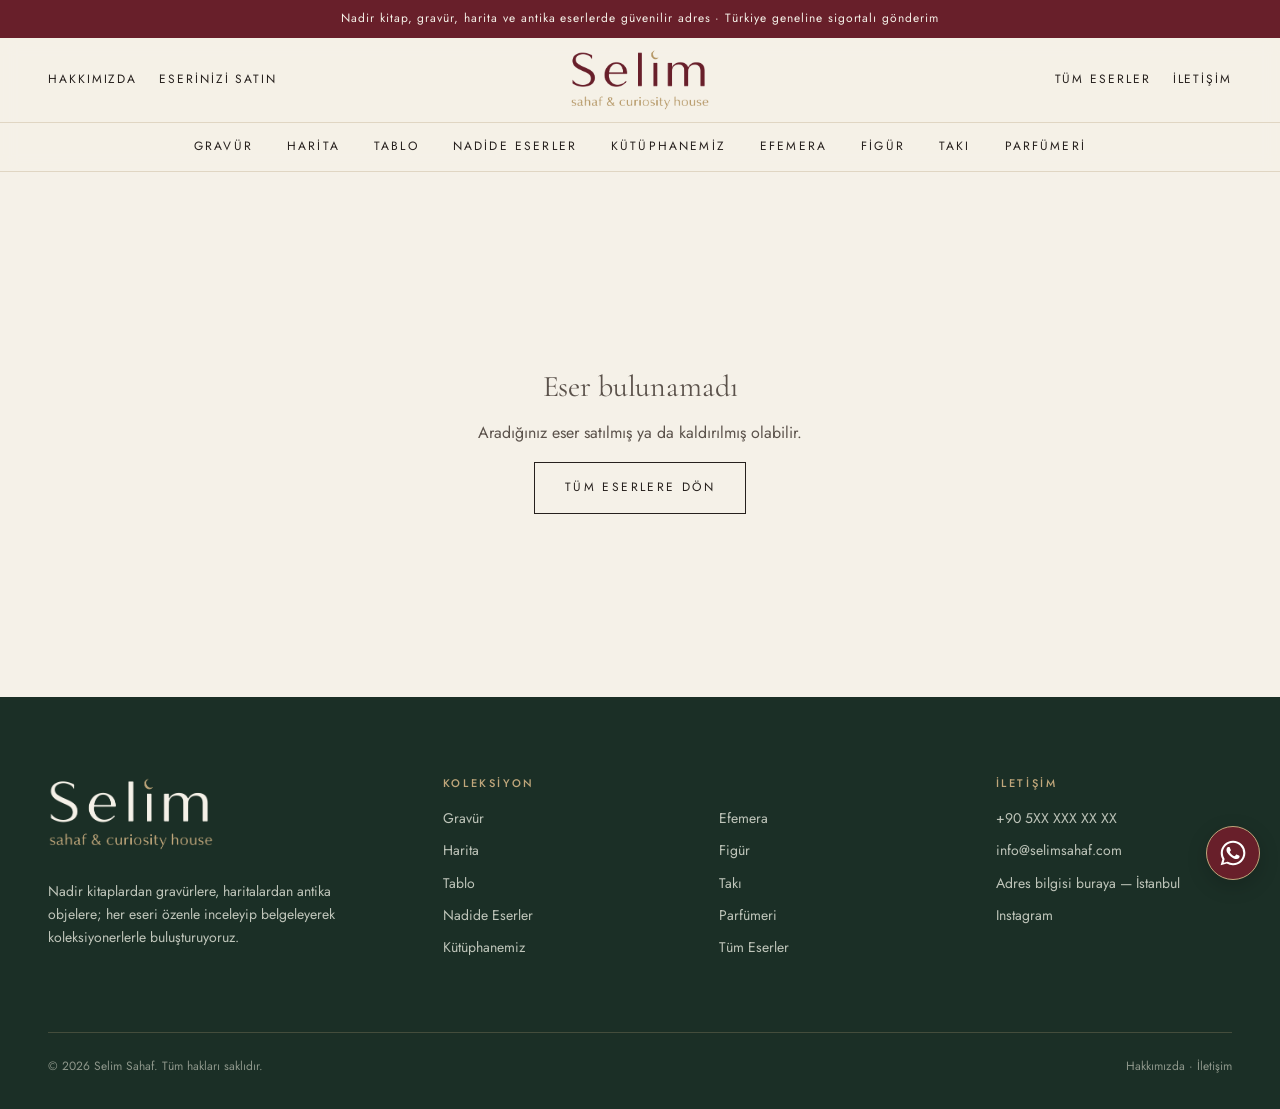
==== eser.html @ 7b16e930 "Selim Sahaf web sitesi ilk sürüm Statik site: 9 kategori, eser detay sayfaları, marka paleti ve logo" ====
<!doctype html>
<html lang="tr">
<head>
  <meta charset="utf-8">
  <meta name="theme-color" content="#681f2a">
  <meta name="viewport" content="width=device-width, initial-scale=1">
  <link rel="preconnect" href="https://fonts.googleapis.com">
  <link rel="preconnect" href="https://fonts.gstatic.com" crossorigin>
  <link href="https://fonts.googleapis.com/css2?family=Cormorant+Garamond:ital,wght@0,400;0,500;1,400&family=Jost:wght@300;400;500&display=swap" rel="stylesheet">
  <link rel="stylesheet" href="assets/css/style.css?v=3">
  <link rel="icon" href="assets/img/favicon.svg" type="image/svg+xml">
  <title>Eser — Selim Sahaf</title>
</head>
<body data-page="eser">
  <div id="site-header"></div>

  <main class="wrap">
    <div class="breadcrumb" id="eser-crumb" style="padding-top:32px"></div>
    <section class="detail" id="eser-detay"></section>

    <section id="benzer" hidden style="padding-bottom: clamp(64px, 9vw, 120px); border-top:1px solid var(--line); padding-top: clamp(48px, 6vw, 80px)">
      <div class="section-head">
        <div>
          <span class="eyebrow">Aynı kategoriden</span>
          <h2>Benzer eserler</h2>
        </div>
        <a class="link-arrow" id="benzer-link" href="#">Kategoriyi gör →</a>
      </div>
      <div class="item-grid" id="benzer-grid"></div>
    </section>
  </main>

  <div id="site-footer"></div>
  <script src="assets/js/data.js?v=3"></script>
  <script src="assets/js/main.js?v=3"></script>
</body>
</html>
---- assets/css/style.css ----
/* ==========================================================
   Selim Sahaf — ana stil dosyası
   ========================================================== */

:root {
  /* Marka paleti */
  --cream: #f5f1e8;
  --green: #243d32;
  --gold: #c0a77b;
  --burgundy: #681f2a;

  /* Türetilmiş tonlar */
  --bg: var(--cream);
  --bg-alt: #ede6d7;
  --ink: #26201d;
  --ink-soft: #5b524b;
  --muted: #8a7f72;
  --line: #e0d6c3;
  --accent: var(--burgundy);
  --accent-dark: #4e1620;
  --gold-deep: #8f7548;
  --green-deep: #1b2f26;
  --white: #fffdf8;

  --serif: "Cormorant Garamond", "Times New Roman", serif;
  --sans: "Jost", "Helvetica Neue", Arial, sans-serif;

  --wrap: 1320px;
  --gutter: clamp(16px, 4vw, 48px);
}

*, *::before, *::after { box-sizing: border-box; }

html { scroll-behavior: smooth; }

body {
  margin: 0;
  background: var(--bg);
  color: var(--ink);
  font-family: var(--sans);
  font-weight: 400;
  font-size: 16px;
  line-height: 1.65;
  -webkit-font-smoothing: antialiased;
}

img { max-width: 100%; display: block; }
a { color: inherit; text-decoration: none; }
button { font: inherit; cursor: pointer; }

.wrap {
  max-width: var(--wrap);
  margin: 0 auto;
  padding: 0 var(--gutter);
}

/* ---------- Tipografi ---------- */

h1, h2, h3, h4 {
  font-family: var(--serif);
  font-weight: 400;
  line-height: 1.15;
  margin: 0;
  letter-spacing: -0.005em;
}

.eyebrow {
  font-family: var(--sans);
  font-size: 11px;
  letter-spacing: 0.28em;
  text-transform: uppercase;
  color: var(--gold-deep);
}

.lead {
  font-family: var(--serif);
  font-size: clamp(20px, 2.2vw, 26px);
  line-height: 1.45;
  color: var(--ink-soft);
}

/* ---------- Duyuru şeridi ---------- */

.topbar {
  background: var(--burgundy);
  color: var(--cream);
  font-size: 12px;
  letter-spacing: 0.08em;
  text-align: center;
  padding: 9px var(--gutter);
}

/* ---------- Başlık ---------- */

.site-header {
  position: sticky;
  top: 0;
  z-index: 50;
  background: rgba(245, 241, 232, 0.96);
  backdrop-filter: blur(8px);
  border-bottom: 1px solid var(--line);
}

.header-inner {
  display: grid;
  grid-template-columns: 1fr auto 1fr;
  align-items: center;
  height: 84px;
}

.header-left, .header-right {
  display: flex;
  align-items: center;
  gap: 22px;
  font-size: 12px;
  letter-spacing: 0.16em;
  text-transform: uppercase;
}

.header-right { justify-content: flex-end; }

.header-left a:hover, .header-right a:hover { color: var(--accent); }

.logo {
  text-align: center;
  line-height: 1;
}

.logo img {
  height: 62px;
  width: auto;
  margin: 0 auto;
}

.logo-name {
  display: block;
  font-family: var(--serif);
  font-size: 34px;
  letter-spacing: 0.22em;
  text-transform: uppercase;
  font-weight: 500;
}

.logo-sub {
  display: block;
  margin-top: 6px;
  font-size: 9px;
  letter-spacing: 0.42em;
  text-transform: uppercase;
  color: var(--muted);
}

.main-nav {
  border-top: 1px solid var(--line);
}

.main-nav ul {
  list-style: none;
  margin: 0;
  padding: 0;
  display: flex;
  justify-content: center;
  flex-wrap: wrap;
  gap: 4px 34px;
}

.main-nav a {
  display: inline-block;
  padding: 14px 0 13px;
  font-size: 12px;
  letter-spacing: 0.18em;
  text-transform: uppercase;
  border-bottom: 1px solid transparent;
  transition: color .2s, border-color .2s;
}

.main-nav a:hover,
.main-nav a.active {
  color: var(--accent);
  border-bottom-color: var(--accent);
}

.menu-toggle {
  display: none;
  background: none;
  border: 0;
  padding: 8px;
  margin-left: -8px;
}

.menu-toggle span {
  display: block;
  width: 22px;
  height: 1px;
  background: var(--ink);
  margin: 6px 0;
}

/* ---------- Mobil menü ---------- */

.mobile-menu {
  position: fixed;
  inset: 0;
  z-index: 100;
  background: var(--bg);
  padding: 24px var(--gutter);
  transform: translateX(-100%);
  transition: transform .35s ease;
  overflow-y: auto;
}

.mobile-menu.open { transform: none; }

.mobile-menu-head {
  display: flex;
  justify-content: space-between;
  align-items: center;
  margin-bottom: 32px;
}

.mobile-menu-close {
  background: none;
  border: 0;
  font-size: 30px;
  line-height: 1;
  padding: 4px 8px;
}

.mobile-menu ul {
  list-style: none;
  margin: 0;
  padding: 0;
}

.mobile-menu li a {
  display: block;
  padding: 14px 0;
  border-bottom: 1px solid var(--line);
  font-family: var(--serif);
  font-size: 26px;
}

.mobile-menu .mobile-secondary a {
  font-family: var(--sans);
  font-size: 13px;
  letter-spacing: 0.16em;
  text-transform: uppercase;
}

/* ---------- Butonlar ---------- */

.btn {
  display: inline-flex;
  align-items: center;
  justify-content: center;
  gap: 10px;
  padding: 15px 30px;
  font-size: 12px;
  letter-spacing: 0.2em;
  text-transform: uppercase;
  border: 1px solid var(--burgundy);
  background: var(--burgundy);
  color: var(--cream);
  transition: background .2s, color .2s, border-color .2s;
}

.btn:hover { background: var(--accent-dark); border-color: var(--accent-dark); }

.btn-outline {
  background: transparent;
  color: var(--ink);
}

.btn-outline { border-color: var(--ink); }
.btn-outline:hover { background: var(--burgundy); color: var(--cream); border-color: var(--burgundy); }

.btn-light {
  background: transparent;
  color: var(--cream);
  border-color: var(--gold);
}

.btn-light:hover { background: var(--gold); color: var(--green-deep); border-color: var(--gold); }

.link-arrow {
  font-size: 12px;
  letter-spacing: 0.2em;
  text-transform: uppercase;
  border-bottom: 1px solid var(--ink);
  padding-bottom: 4px;
  white-space: nowrap;
}

.link-arrow:hover { color: var(--accent); border-color: var(--accent); }

/* ---------- Hero ---------- */

.hero {
  position: relative;
  min-height: min(78vh, 760px);
  display: grid;
  grid-template-columns: 1.05fr 1fr;
  border-bottom: 1px solid var(--line);
}

.hero-text {
  display: flex;
  flex-direction: column;
  justify-content: center;
  padding: 72px var(--gutter) 72px max(var(--gutter), calc((100vw - var(--wrap)) / 2 + var(--gutter)));
}

.hero-text h1 {
  font-size: clamp(44px, 6vw, 88px);
  margin: 22px 0 26px;
}

.hero-text h1 em { font-style: italic; color: var(--accent); }

.hero-text .lead { max-width: 40ch; margin: 0 0 40px; }

.hero-actions { display: flex; gap: 14px; flex-wrap: wrap; }

.hero-visual {
  position: relative;
  overflow: hidden;
  background: var(--green);
}

.hero-visual .ph { position: absolute; inset: 0; height: 100%; aspect-ratio: auto; }

.hero-visual .ph-bos { background: radial-gradient(120% 90% at 30% 20%, #8a3443 0%, var(--burgundy) 55%, var(--accent-dark) 100%); }
.hero-visual .ph-label { color: var(--cream); }
.hero-visual .ph-label small { color: var(--gold); }

.hero-caption {
  position: absolute;
  left: 28px;
  bottom: 24px;
  color: rgba(255,255,255,.85);
  font-size: 12px;
  letter-spacing: 0.08em;
}

.hero-caption strong {
  display: block;
  font-family: var(--serif);
  font-weight: 400;
  font-size: 20px;
  letter-spacing: 0;
  font-style: italic;
}

/* ---------- Bölümler ---------- */

.section { padding: clamp(64px, 9vw, 120px) 0; }
.section-alt { background: var(--bg-alt); }

.section-head {
  display: flex;
  align-items: flex-end;
  justify-content: space-between;
  gap: 24px;
  margin-bottom: 48px;
}

.section-head h2 {
  font-size: clamp(34px, 4vw, 52px);
  margin-top: 12px;
}

/* ---------- Kategori ızgarası ---------- */

.cat-grid {
  display: grid;
  grid-template-columns: repeat(3, 1fr);
  gap: 28px;
}

.cat-card { display: block; }

.cat-card .ph-wrap {
  overflow: hidden;
}

.cat-card .ph {
  transition: transform .8s cubic-bezier(.2,.7,.2,1);
}

.cat-card:hover .ph { transform: scale(1.04); }

.cat-card-body {
  display: flex;
  justify-content: space-between;
  align-items: baseline;
  padding: 18px 0 6px;
  border-bottom: 1px solid var(--line);
}

.cat-card h3 { font-size: 28px; }

.cat-card .count {
  font-size: 12px;
  letter-spacing: 0.14em;
  color: var(--muted);
}

.cat-card p {
  margin: 10px 0 0;
  color: var(--ink-soft);
  font-size: 14px;
}

/* ---------- Görsel yer tutucu ---------- */

.ph {
  position: relative;
  width: 100%;
  aspect-ratio: 4 / 5;
  display: flex;
  align-items: center;
  justify-content: center;
  overflow: hidden;
}

.ph img {
  width: 100%;
  height: 100%;
  object-fit: cover;
}

.ph-bos {
  background: radial-gradient(120% 90% at 30% 20%, #fbf8f1 0%, #ede6d7 100%);
}

.ph-art {
  position: absolute;
  inset: 0;
  display: flex;
  align-items: center;
  justify-content: center;
}

.ph-frame {
  position: absolute;
  inset: 9%;
  border: 1px solid var(--gold);
}

.ph-frame::after {
  content: "";
  position: absolute;
  inset: 8px;
  border: 1px solid rgba(192, 167, 123, .4);
}

.ph-label {
  position: relative;
  font-family: var(--serif);
  font-style: italic;
  font-size: clamp(22px, 2.6vw, 34px);
  color: var(--burgundy);
  text-align: center;
  padding: 0 14%;
  line-height: 1.2;
}

.ph-label small {
  display: block;
  margin-top: 10px;
  font-family: var(--sans);
  font-style: normal;
  font-size: 10px;
  letter-spacing: 0.3em;
  text-transform: uppercase;
  color: var(--gold-deep);
}

/* ---------- Eser kartları ---------- */

.item-grid {
  display: grid;
  grid-template-columns: repeat(4, 1fr);
  gap: 48px 28px;
}

.item-card { display: block; }

.item-card .ph-wrap {
  background: var(--white);
  padding: 8%;
  border: 1px solid var(--line);
  transition: border-color .3s;
}

.item-card:hover .ph-wrap { border-color: var(--muted); }

.item-card .ph { aspect-ratio: 1 / 1; }

.item-meta { padding-top: 16px; }

.item-meta .eyebrow { font-size: 10px; }

.item-meta h3 {
  font-size: 21px;
  margin: 6px 0 4px;
  line-height: 1.25;
}

.item-meta .artist {
  color: var(--ink-soft);
  font-size: 14px;
}

.item-meta .price {
  margin-top: 10px;
  font-size: 13px;
  letter-spacing: 0.06em;
}

.item-meta .price.ask { color: var(--accent); }

.badge {
  display: inline-block;
  font-size: 10px;
  letter-spacing: 0.2em;
  text-transform: uppercase;
  padding: 3px 8px;
  border: 1px solid currentColor;
  color: var(--muted);
}

/* ---------- Tanıtım / şerit ---------- */

.intro {
  display: grid;
  grid-template-columns: 1fr 1fr;
  gap: clamp(32px, 6vw, 96px);
  align-items: center;
}

.intro h2 { font-size: clamp(36px, 4.5vw, 60px); margin: 14px 0 24px; }

.intro p { color: var(--ink-soft); margin: 0 0 18px; }

.stats {
  display: grid;
  grid-template-columns: repeat(3, 1fr);
  border-top: 1px solid var(--line);
  margin-top: 36px;
}

.stats div { padding: 22px 0 0; }

.stats strong {
  display: block;
  font-family: var(--serif);
  font-weight: 400;
  font-size: 40px;
  line-height: 1;
}

.stats span { font-size: 12px; letter-spacing: 0.12em; color: var(--muted); text-transform: uppercase; }

.services {
  display: grid;
  grid-template-columns: repeat(3, 1fr);
  gap: 0;
  border-top: 1px solid var(--line);
}

.service {
  padding: 40px 32px 8px 0;
}

.service + .service { padding-left: 32px; border-left: 1px solid var(--line); }

.service .num {
  font-family: var(--serif);
  font-style: italic;
  font-size: 22px;
  color: var(--gold-deep);
}

.service h3 { font-size: 28px; margin: 10px 0 12px; }

.service p { color: var(--ink-soft); margin: 0; font-size: 15px; }

.cta-band {
  background: var(--bg-alt);
  color: var(--ink);
  border-top: 1px solid var(--line);
  text-align: center;
  padding: clamp(64px, 9vw, 110px) var(--gutter);
}

.cta-band h2 { font-size: clamp(34px, 4.5vw, 56px); margin: 16px auto 20px; max-width: 18ch; }

.cta-band p { max-width: 54ch; margin: 0 auto 36px; color: var(--ink-soft); }

.cta-band .eyebrow { color: var(--gold-deep); }

/* ---------- Sayfa başlığı ---------- */

.page-head {
  padding: clamp(48px, 7vw, 88px) 0 clamp(32px, 4vw, 48px);
  border-bottom: 1px solid var(--line);
}

.breadcrumb {
  font-size: 12px;
  letter-spacing: 0.1em;
  color: var(--muted);
  margin-bottom: 22px;
}

.breadcrumb a:hover { color: var(--ink); }
.breadcrumb span { margin: 0 8px; }

.page-head h1 { font-size: clamp(44px, 6vw, 80px); }

.page-head .lead { max-width: 60ch; margin: 18px 0 0; }

/* ---------- Kategori araç çubuğu ---------- */

.toolbar {
  display: flex;
  justify-content: space-between;
  align-items: center;
  gap: 16px;
  padding: 20px 0;
  border-bottom: 1px solid var(--line);
  margin-bottom: 44px;
  font-size: 13px;
  color: var(--ink-soft);
  flex-wrap: wrap;
}

.toolbar select {
  font: inherit;
  font-size: 13px;
  background: transparent;
  border: 1px solid var(--line);
  padding: 9px 34px 9px 14px;
  color: var(--ink);
  appearance: none;
  background-image: linear-gradient(45deg, transparent 50%, var(--ink) 50%), linear-gradient(135deg, var(--ink) 50%, transparent 50%);
  background-position: calc(100% - 17px) 50%, calc(100% - 12px) 50%;
  background-size: 5px 5px;
  background-repeat: no-repeat;
}

.cat-pills {
  display: flex;
  gap: 8px;
  overflow-x: auto;
  padding: 24px 0 0;
  scrollbar-width: none;
}

.cat-pills::-webkit-scrollbar { display: none; }

.cat-pills a {
  flex: 0 0 auto;
  font-size: 12px;
  letter-spacing: 0.12em;
  text-transform: uppercase;
  padding: 8px 16px;
  border: 1px solid var(--line);
  transition: border-color .2s, background .2s, color .2s;
}

.cat-pills a:hover { border-color: var(--ink); }
.cat-pills a.active { background: var(--burgundy); color: var(--cream); border-color: var(--burgundy); }

.empty {
  text-align: center;
  padding: 80px 0;
  color: var(--ink-soft);
}

.empty h3 { font-size: 30px; margin-bottom: 12px; }

/* ---------- Eser detayı ---------- */

.detail {
  display: grid;
  grid-template-columns: 1.15fr 1fr;
  gap: clamp(32px, 6vw, 96px);
  padding: clamp(32px, 5vw, 64px) 0 clamp(64px, 8vw, 110px);
  align-items: start;
}

.detail-gallery .main {
  background: var(--white);
  border: 1px solid var(--line);
  padding: 7%;
}

.detail-gallery .main .ph { aspect-ratio: 1 / 1; }

.thumbs {
  display: grid;
  grid-template-columns: repeat(5, 1fr);
  gap: 10px;
  margin-top: 10px;
}

.thumbs button {
  padding: 0;
  border: 1px solid var(--line);
  background: var(--white);
}

.thumbs button.active { border-color: var(--burgundy); }

.thumbs .ph { aspect-ratio: 1 / 1; }

.detail-info { position: sticky; top: 150px; }

.detail-info h1 {
  font-size: clamp(34px, 3.6vw, 50px);
  margin: 14px 0 10px;
}

.detail-info .artist {
  font-family: var(--serif);
  font-style: italic;
  font-size: 22px;
  color: var(--ink-soft);
}

.detail-price {
  margin: 30px 0;
  padding: 24px 0;
  border-top: 1px solid var(--line);
  border-bottom: 1px solid var(--line);
}

.detail-price .value {
  font-family: var(--serif);
  font-size: 32px;
}

.detail-price .note {
  font-size: 13px;
  color: var(--muted);
  margin-top: 4px;
}

.detail-actions { display: grid; gap: 10px; }

.specs {
  margin: 36px 0 0;
  border-top: 1px solid var(--line);
}

.specs div {
  display: grid;
  grid-template-columns: 140px 1fr;
  gap: 16px;
  padding: 13px 0;
  border-bottom: 1px solid var(--line);
  font-size: 14px;
}

.specs dt { color: var(--muted); letter-spacing: 0.06em; }
.specs dd { margin: 0; }

.detail-desc {
  margin-top: 32px;
  color: var(--ink-soft);
}

.detail-desc h2 {
  font-size: 24px;
  color: var(--ink);
  margin-bottom: 12px;
}

.assurances {
  display: grid;
  grid-template-columns: 1fr 1fr;
  gap: 18px;
  margin-top: 32px;
  font-size: 13px;
  color: var(--ink-soft);
}

.assurances strong {
  display: block;
  color: var(--ink);
  font-weight: 500;
  font-size: 13px;
  letter-spacing: 0.04em;
}

/* ---------- Form ---------- */

.form-grid {
  display: grid;
  grid-template-columns: 1fr 1fr;
  gap: 18px;
}

.form-grid .full { grid-column: 1 / -1; }

.field label {
  display: block;
  font-size: 11px;
  letter-spacing: 0.2em;
  text-transform: uppercase;
  color: var(--muted);
  margin-bottom: 8px;
}

.field input, .field select, .field textarea {
  width: 100%;
  font: inherit;
  font-size: 15px;
  padding: 13px 14px;
  border: 1px solid var(--line);
  background: var(--white);
  color: var(--ink);
  border-radius: 0;
}

.field input:focus, .field select:focus, .field textarea:focus {
  outline: none;
  border-color: var(--ink);
}

.field textarea { min-height: 150px; resize: vertical; }

.form-note { font-size: 13px; color: var(--muted); margin-top: 14px; }

/* ---------- İçerik sayfaları ---------- */

.two-col {
  display: grid;
  grid-template-columns: 1fr 1.3fr;
  gap: clamp(32px, 6vw, 96px);
}

.prose { color: var(--ink-soft); font-size: 17px; }
.prose p { margin: 0 0 20px; }
.prose h2 { color: var(--ink); font-size: 32px; margin: 40px 0 16px; }
.prose h2:first-child { margin-top: 0; }

.contact-list { list-style: none; padding: 0; margin: 0; }

.contact-list li {
  padding: 20px 0;
  border-bottom: 1px solid var(--line);
}

.contact-list li:first-child { border-top: 1px solid var(--line); }

.contact-list .eyebrow { display: block; margin-bottom: 6px; }

.contact-list a, .contact-list span.value {
  font-family: var(--serif);
  font-size: 24px;
}

.contact-list a:hover { color: var(--accent); }

/* ---------- Bülten ---------- */

.newsletter {
  display: grid;
  grid-template-columns: 1fr 1fr;
  gap: 32px;
  align-items: center;
}

.newsletter h2 { font-size: clamp(30px, 3.4vw, 42px); }

.newsletter form { display: flex; }

.newsletter input {
  flex: 1;
  min-width: 0;
  font: inherit;
  font-size: 15px;
  padding: 15px 16px;
  border: 1px solid var(--ink);
  border-right: 0;
  background: var(--white);
  border-radius: 0;
}

.newsletter input:focus { outline: none; }

/* ---------- Alt bilgi ---------- */

.site-footer {
  background: var(--green-deep);
  color: #bfc5ba;
  padding: 80px 0 32px;
  font-size: 14px;
}

.footer-grid {
  display: grid;
  grid-template-columns: 1.5fr 1fr 1fr 1fr;
  gap: 40px;
}

.site-footer .logo { display: inline-block; }
.site-footer .logo img { height: 74px; margin: 0; }

.site-footer p { margin: 22px 0 0; max-width: 36ch; }

.site-footer h4 {
  font-family: var(--sans);
  font-size: 11px;
  letter-spacing: 0.24em;
  text-transform: uppercase;
  color: var(--gold);
  margin-bottom: 18px;
  font-weight: 500;
}

.site-footer ul { list-style: none; margin: 0; padding: 0; }
.site-footer li { margin-bottom: 9px; }
.site-footer a:hover { color: var(--cream); }

.footer-bottom {
  display: flex;
  justify-content: space-between;
  gap: 16px;
  flex-wrap: wrap;
  margin-top: 64px;
  padding-top: 24px;
  border-top: 1px solid rgba(192, 167, 123, .25);
  font-size: 12px;
  color: #8e978b;
}

/* ---------- WhatsApp butonu ---------- */

.wa-float {
  position: fixed;
  right: 20px;
  bottom: 20px;
  z-index: 60;
  width: 54px;
  height: 54px;
  border-radius: 50%;
  background: var(--burgundy);
  border: 1px solid var(--gold);
  color: #fff;
  display: flex;
  align-items: center;
  justify-content: center;
  box-shadow: 0 6px 20px rgba(0,0,0,.18);
  transition: transform .2s;
}

.wa-float:hover { transform: scale(1.06); }
.wa-float svg { width: 26px; height: 26px; fill: currentColor; }

/* ---------- Duyarlı ---------- */

@media (max-width: 1100px) {
  .item-grid { grid-template-columns: repeat(3, 1fr); }
  .footer-grid { grid-template-columns: 1fr 1fr; }
}

@media (max-width: 900px) {
  .header-inner { height: 68px; }
  .logo img { height: 44px; }
  .header-left .hide-m, .header-right .hide-m { display: none; }
  .menu-toggle { display: block; }
  .main-nav { display: none; }

  .hero { grid-template-columns: 1fr; min-height: 0; }
  .hero-visual { min-height: 62vw; order: -1; }
  .hero-text { padding: 48px var(--gutter) 56px; }

  .cat-grid { grid-template-columns: repeat(2, 1fr); gap: 20px; }
  .intro, .two-col, .newsletter, .detail { grid-template-columns: 1fr; }
  .detail-info { position: static; }
  .services { grid-template-columns: 1fr; }
  .service, .service + .service { padding: 32px 0; border-left: 0; }
  .service + .service { border-top: 1px solid var(--line); }
}

@media (max-width: 640px) {
  .item-grid { grid-template-columns: repeat(2, 1fr); gap: 36px 16px; }
  .item-meta h3 { font-size: 18px; }
  .cat-grid { grid-template-columns: 1fr; }
  .section-head { flex-direction: column; align-items: flex-start; }
  .form-grid, .assurances { grid-template-columns: 1fr; }
  .footer-grid { grid-template-columns: 1fr; }
  .specs div { grid-template-columns: 110px 1fr; }
  .stats strong { font-size: 32px; }
}
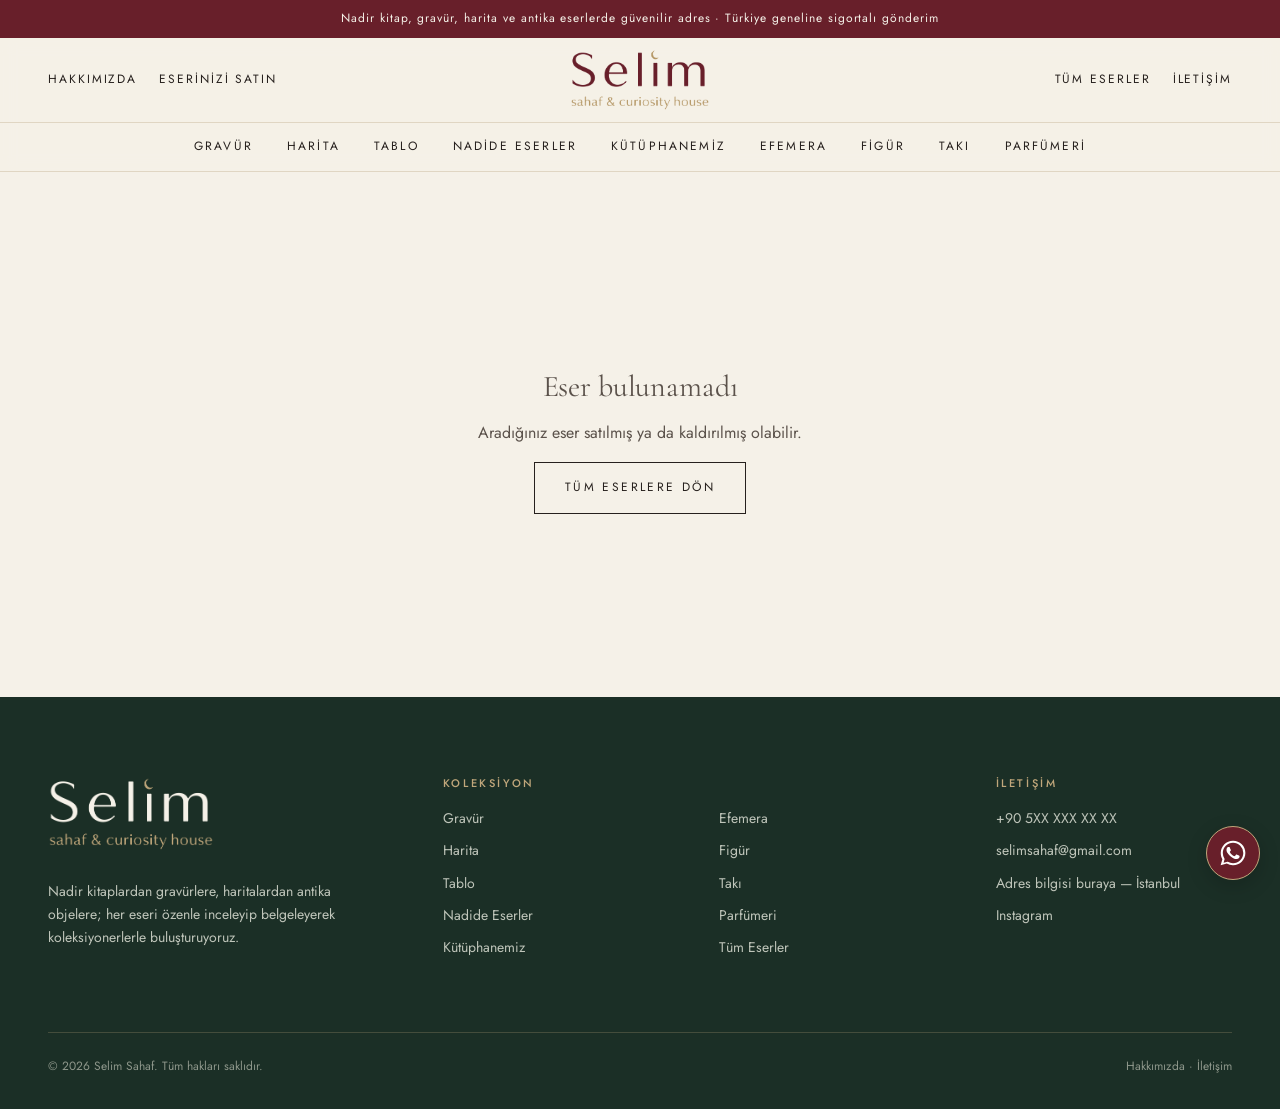
==== commit 44079f60: "İletişim e-postasını selimsahaf@gmail.com olarak güncelle Co-Authored-By: Claude Opus 5.5 <noreply@a" ====
--- a/eser.html
+++ b/eser.html
@@ -7,7 +7,7 @@
   <link rel="preconnect" href="https://fonts.googleapis.com">
   <link rel="preconnect" href="https://fonts.gstatic.com" crossorigin>
   <link href="https://fonts.googleapis.com/css2?family=Cormorant+Garamond:ital,wght@0,400;0,500;1,400&family=Jost:wght@300;400;500&display=swap" rel="stylesheet">
-  <link rel="stylesheet" href="assets/css/style.css?v=3">
+  <link rel="stylesheet" href="assets/css/style.css?v=4">
   <link rel="icon" href="assets/img/favicon.svg" type="image/svg+xml">
   <title>Eser — Selim Sahaf</title>
 </head>
@@ -31,7 +31,7 @@
   </main>
 
   <div id="site-footer"></div>
-  <script src="assets/js/data.js?v=3"></script>
-  <script src="assets/js/main.js?v=3"></script>
+  <script src="assets/js/data.js?v=4"></script>
+  <script src="assets/js/main.js?v=4"></script>
 </body>
 </html>
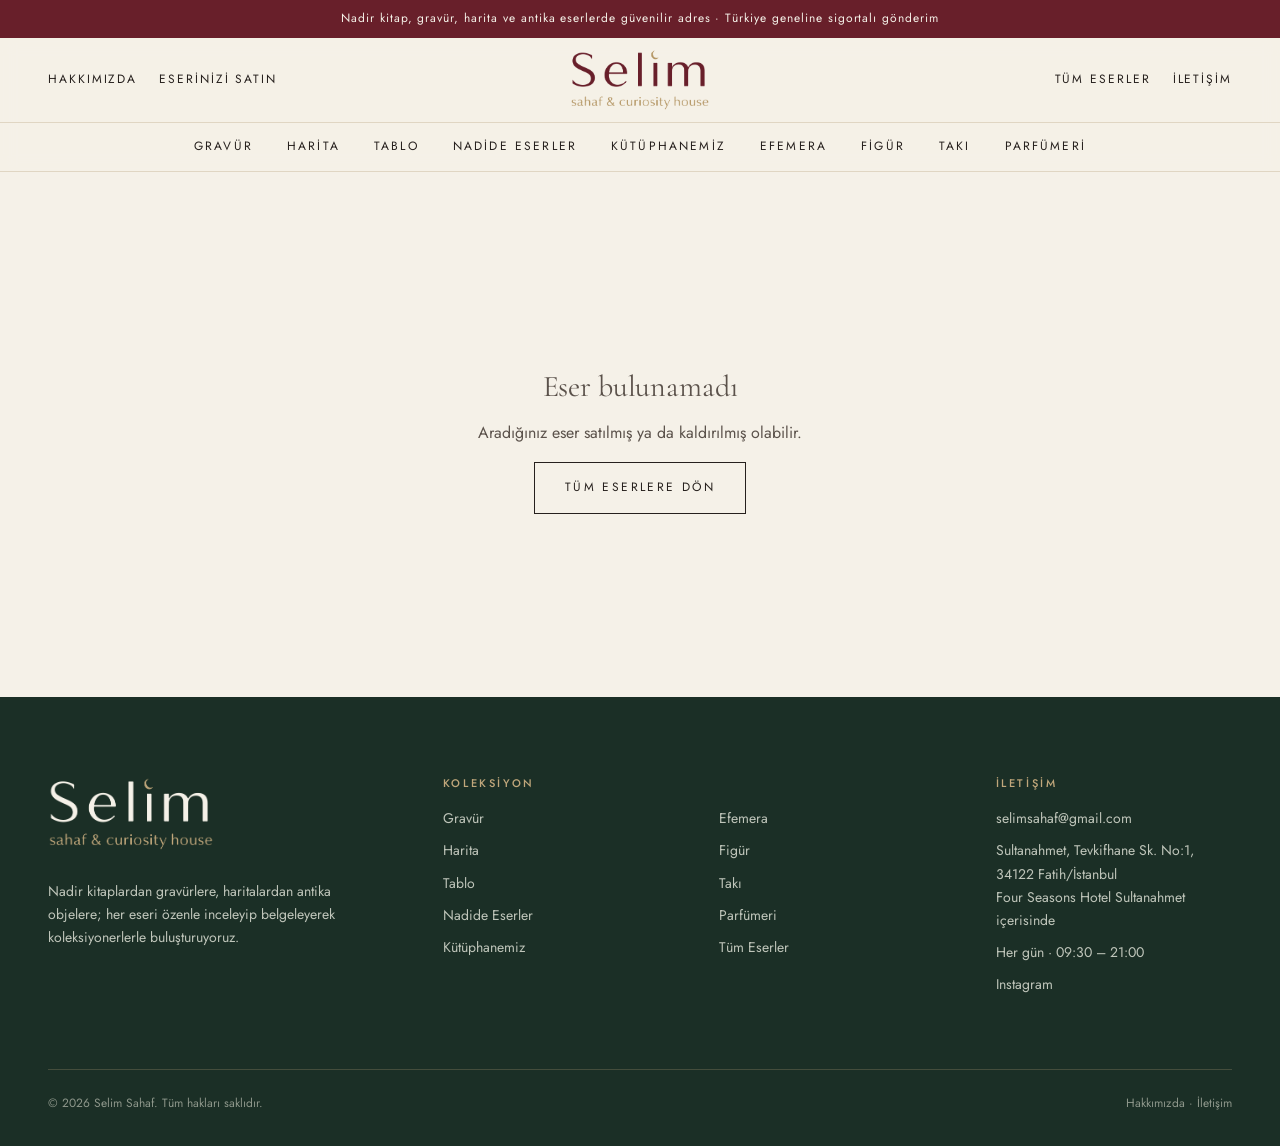
==== commit bf92807b: "Adres, çalışma saatleri ve harita ekle; telefon yokken telefon/WhatsApp gizlensin Co-Authored-By: Cl" ====
--- a/eser.html
+++ b/eser.html
@@ -7,7 +7,14 @@
   <link rel="preconnect" href="https://fonts.googleapis.com">
   <link rel="preconnect" href="https://fonts.gstatic.com" crossorigin>
   <link href="https://fonts.googleapis.com/css2?family=Cormorant+Garamond:ital,wght@0,400;0,500;1,400&family=Jost:wght@300;400;500&display=swap" rel="stylesheet">
-  <link rel="stylesheet" href="assets/css/style.css?v=4">
+  <link rel="stylesheet" href="assets/css/style.css?v=6">
+  <meta property="og:site_name" content="Selim Sahaf">
+  <meta property="og:type" content="website">
+  <meta property="og:locale" content="tr_TR">
+  <meta property="og:image" content="https://selimsahaf.com/assets/img/paylasim.jpg">
+  <meta property="og:image:width" content="1200">
+  <meta property="og:image:height" content="630">
+  <meta name="twitter:card" content="summary_large_image">
   <link rel="icon" href="assets/img/favicon.svg" type="image/svg+xml">
   <title>Eser — Selim Sahaf</title>
 </head>
@@ -31,7 +38,7 @@
   </main>
 
   <div id="site-footer"></div>
-  <script src="assets/js/data.js?v=4"></script>
-  <script src="assets/js/main.js?v=4"></script>
+  <script src="assets/js/data.js?v=6"></script>
+  <script src="assets/js/main.js?v=6"></script>
 </body>
 </html>
--- a/assets/css/style.css
+++ b/assets/css/style.css
@@ -865,6 +865,25 @@
 
 .contact-list a:hover { color: var(--accent); }
 
+.contact-note {
+  margin-top: 6px;
+  font-size: 14px;
+  color: var(--gold-deep);
+  letter-spacing: 0.04em;
+}
+
+.map-wrap {
+  border-top: 1px solid var(--line);
+  line-height: 0;
+}
+
+.map-wrap iframe {
+  width: 100%;
+  height: clamp(320px, 45vw, 480px);
+  border: 0;
+  filter: grayscale(.35) sepia(.15);
+}
+
 /* ---------- Bülten ---------- */
 
 .newsletter {
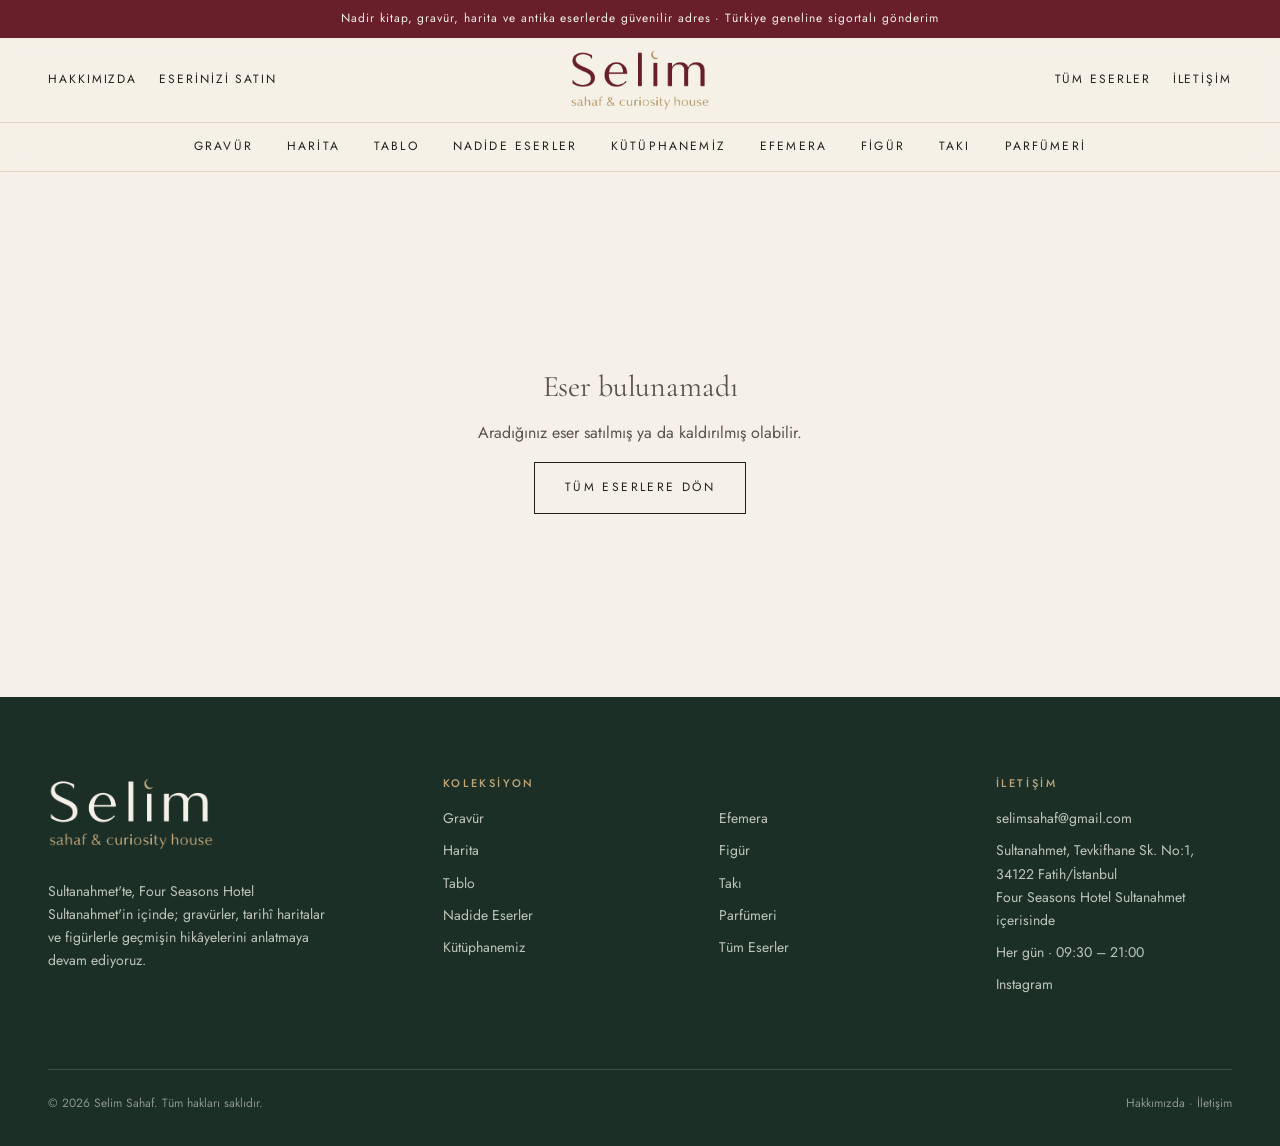
==== commit 28793406: "Hakkımızda metnini Selim Sahaf & Curiosity House hikâyesiyle yaz Co-Authored-By: Claude Opus 5.5 <no" ====
--- a/eser.html
+++ b/eser.html
@@ -7,7 +7,7 @@
   <link rel="preconnect" href="https://fonts.googleapis.com">
   <link rel="preconnect" href="https://fonts.gstatic.com" crossorigin>
   <link href="https://fonts.googleapis.com/css2?family=Cormorant+Garamond:ital,wght@0,400;0,500;1,400&family=Jost:wght@300;400;500&display=swap" rel="stylesheet">
-  <link rel="stylesheet" href="assets/css/style.css?v=6">
+  <link rel="stylesheet" href="assets/css/style.css?v=7">
   <meta property="og:site_name" content="Selim Sahaf">
   <meta property="og:type" content="website">
   <meta property="og:locale" content="tr_TR">
@@ -38,7 +38,7 @@
   </main>
 
   <div id="site-footer"></div>
-  <script src="assets/js/data.js?v=6"></script>
-  <script src="assets/js/main.js?v=6"></script>
+  <script src="assets/js/data.js?v=7"></script>
+  <script src="assets/js/main.js?v=7"></script>
 </body>
 </html>
